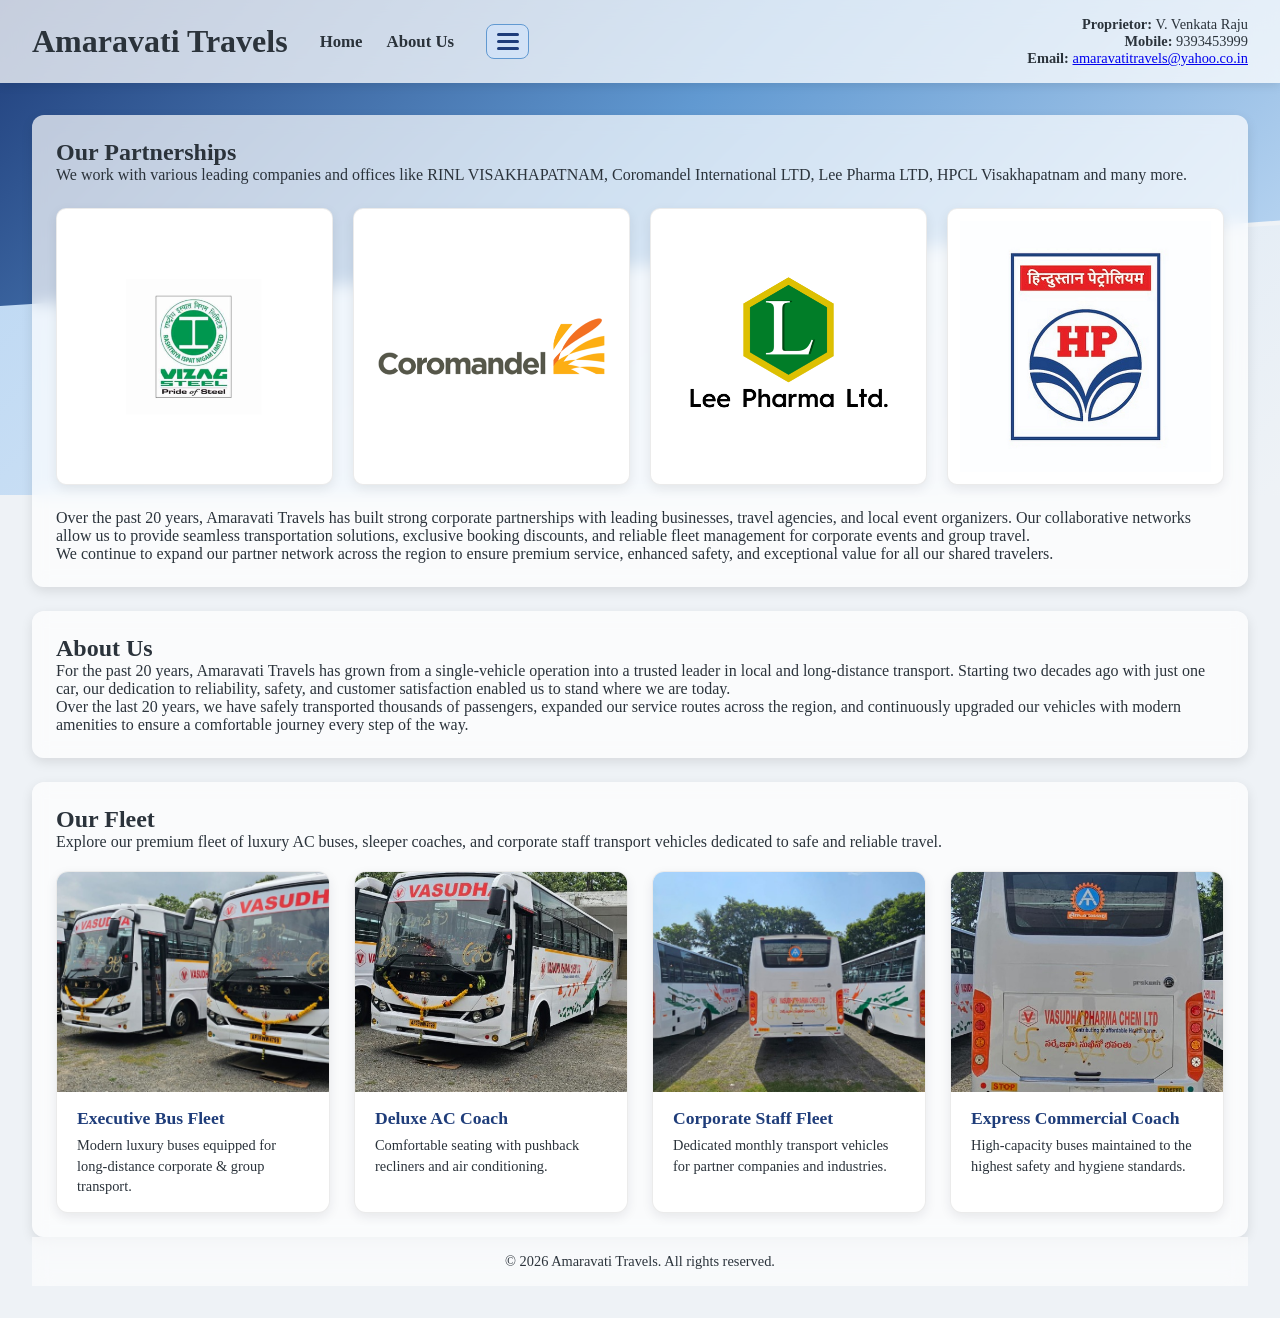
==== about.html @ 66a2ecfb "Put Our Fleet and Admin Portal into interactive hamburger dropdown menu" ====
<!DOCTYPE html>
<html lang="en">
<head>
  <meta charset="UTF-8" />
  <meta name="viewport" content="width=device-width, initial-scale=1.0" />
  <title>Amaravati Travels – About Us</title>
  <link rel="stylesheet" href="style.css" />
</head>
<body>
  <header class="header">
    <div class="header-main">
      <h1>Amaravati Travels</h1>
      <nav class="desktop-main-nav">
        <ul>
          <li><a href="index.html">Home</a></li>
          <li><a href="about.html#about-us">About Us</a></li>
        </ul>
      </nav>
      <div class="hamburger-container">
        <button class="hamburger-btn" id="hamburger-btn" aria-label="Toggle navigation">
          <span class="bar"></span>
          <span class="bar"></span>
          <span class="bar"></span>
        </button>
        <div class="hamburger-dropdown" id="hamburger-dropdown">
          <ul>
            <li class="mobile-only-link"><a href="index.html">Home</a></li>
            <li class="mobile-only-link"><a href="about.html#about-us">About Us</a></li>
            <li><a href="about.html#our-fleet">Our Fleet</a></li>
            <li><a href="admin.html">Admin Portal</a></li>
          </ul>
        </div>
      </div>
    </div>
    <div class="top-info">
      <p><strong>Proprietor:</strong> <span id="site-proprietor">V. Venkata Raju</span></p>
      <p><strong>Mobile:</strong> <span id="site-mobile">9393453999</span></p>
      <p><strong>Email:</strong> <a id="site-email-link" href="mailto:amaravatitravels@yahoo.co.in"><span id="site-email">amaravatitravels@yahoo.co.in</span></a></p>
    </div>
  </header>
  <main>

  <section class="card">
    <h2>Our Partnerships</h2>
    <p>We work with various leading companies and offices like RINL VISAKHAPATNAM, Coromandel International LTD, Lee Pharma LTD, HPCL Visakhapatnam and many more.</p>
    <div class="partners-grid" aria-label="Our partnerships logos">
      <img src="assets/vizag-steel.png" alt="Vizag Steel (RINL) logo" />
      <img src="assets/coromandel.png" alt="Coromandel International logo" />
      <img src="assets/lee-pharma.png" alt="Lee Pharma Ltd logo" />
      <img src="assets/hpcl.png" alt="HPCL logo" />
    </div>
    <p>Over the past 20 years, Amaravati Travels has built strong corporate partnerships with leading businesses, travel agencies, and local event organizers. Our collaborative networks allow us to provide seamless transportation solutions, exclusive booking discounts, and reliable fleet management for corporate events and group travel.</p>
    <p>We continue to expand our partner network across the region to ensure premium service, enhanced safety, and exceptional value for all our shared travelers.</p>
  </section>

  <section class="card" id="about-us" style="margin-top: 1.5rem;">
    <h2>About Us</h2>
    <p>For the past 20 years, Amaravati Travels has grown from a single-vehicle operation into a trusted leader in local and long-distance transport. Starting two decades ago with just one car, our dedication to reliability, safety, and customer satisfaction enabled us to stand where we are today.</p>
    <p>Over the last 20 years, we have safely transported thousands of passengers, expanded our service routes across the region, and continuously upgraded our vehicles with modern amenities to ensure a comfortable journey every step of the way.</p>
  </section>

  <section class="card" id="our-fleet" style="margin-top: 1.5rem;">
    <h2>Our Fleet</h2>
    <p>Explore our premium fleet of luxury AC buses, sleeper coaches, and corporate staff transport vehicles dedicated to safe and reliable travel.</p>
    <div class="fleet-grid">
      <div class="fleet-card">
        <img src="assets/bus-fleet-1.jpg" alt="Amaravati Travels Executive Bus Fleet" />
        <div class="fleet-card-body">
          <h3>Executive Bus Fleet</h3>
          <p>Modern luxury buses equipped for long-distance corporate & group transport.</p>
        </div>
      </div>
      <div class="fleet-card">
        <img src="assets/bus-fleet-2.jpg" alt="Amaravati Travels Deluxe AC Bus" />
        <div class="fleet-card-body">
          <h3>Deluxe AC Coach</h3>
          <p>Comfortable seating with pushback recliners and air conditioning.</p>
        </div>
      </div>
      <div class="fleet-card">
        <img src="assets/bus-fleet-3.jpg" alt="Amaravati Travels Staff Transport Fleet" />
        <div class="fleet-card-body">
          <h3>Corporate Staff Fleet</h3>
          <p>Dedicated monthly transport vehicles for partner companies and industries.</p>
        </div>
      </div>
      <div class="fleet-card">
        <img src="assets/bus-fleet-4.jpg" alt="Amaravati Travels Express Coach" />
        <div class="fleet-card-body">
          <h3>Express Commercial Coach</h3>
          <p>High-capacity buses maintained to the highest safety and hygiene standards.</p>
        </div>
      </div>
    </div>
  </section>
  <footer class="footer">
    <p>&copy; 2026 Amaravati Travels. All rights reserved.</p>
  </footer>
  <script src="script.js"></script>
</body>
</html>
---- style.css ----
/* Updated style.css with wave backgrounds and Big Caslon */
:root {
  --dark-blue: hsl(220, 60%, 30%);   /* deep blue hint */
  --blue: hsl(210, 55%, 60%);        /* medium blue */
  --sky-blue: hsl(210, 70%, 85%);    /* light sky blue */
  --off-white: hsl(210, 30%, 95%);
  --accent: hsl(210, 70%, 70%);
  --text: hsl(210, 15%, 20%);
  --shadow: rgba(0, 0, 0, 0.1);
  --radius: 12px;
}

/* reset */
* { box-sizing: border-box; margin:0; padding:0; }

body {
  font-family: 'Big Caslon', serif;
  background: var(--off-white);
  color: var(--text);
  min-height: 100vh;
  display: flex;
  flex-direction: column;
  position: relative;
}

/* layered wave backgrounds */
body::before,
body::after,
.wave3 {
  content: '';
  position: absolute;
  left: 0;
  width: 100%;
  z-index: -1;
}
body::before {
  top: 0;
  height: 35vh;
  background: linear-gradient(135deg,
            var(--dark-blue),
            var(--blue),
            var(--sky-blue));
  clip-path: polygon(0 0, 100% 0, 100% 70%, 0 100%);
}
body::after {
  top: 25vh;
  height: 30vh;
  background: linear-gradient(135deg,
            var(--sky-blue),
            var(--off-white));
  clip-path: polygon(0 30%, 100% 0, 100% 100%, 0 100%);
}
.wave3 {
  top: 55vh;
  height: 30vh;
  background: linear-gradient(135deg,
            var(--off-white),
            var(--blue));
  clip-path: polygon(0 0, 100% 0, 100% 70%, 0 100%);
}

/* header & top‑right contact info */
header.header {
  padding: 1rem 2rem;
  background: rgba(255, 255, 255, 0.75);
  backdrop-filter: blur(12px);
  box-shadow: 0 2px 10px var(--shadow);
  display: flex;
  justify-content: space-between;
  align-items: center;
  position: relative;
  z-index: 1000;
}

.header-main {
  display: flex;
  align-items: center;
  gap: 2rem;
}

.desktop-main-nav ul {
  list-style: none;
  display: flex;
  gap: 1.5rem;
}

.desktop-main-nav a {
  text-decoration: none;
  color: var(--text);
  font-weight: 600;
  font-size: 1.05rem;
  transition: color 0.2s;
}

.desktop-main-nav a:hover {
  color: var(--accent);
}

/* Hamburger Dropdown Container */
.hamburger-container {
  position: relative;
}

/* Hamburger Toggle Button */
.hamburger-btn {
  display: flex;
  flex-direction: column;
  justify-content: center;
  align-items: center;
  background: rgba(210, 230, 255, 0.5);
  border: 1px solid var(--blue);
  border-radius: 8px;
  cursor: pointer;
  padding: 0.5rem 0.6rem;
  gap: 4px;
  z-index: 1001;
  transition: background 0.2s, transform 0.2s;
}

.hamburger-btn:hover {
  background: var(--sky-blue);
}

.hamburger-btn .bar {
  display: block;
  width: 22px;
  height: 3px;
  background-color: var(--dark-blue);
  border-radius: 2px;
  transition: all 0.3s ease;
}

/* Hamburger Dropdown Menu */
.hamburger-dropdown {
  display: none;
  position: absolute;
  top: calc(100% + 8px);
  right: 0;
  background: rgba(255, 255, 255, 0.98);
  backdrop-filter: blur(15px);
  min-width: 180px;
  border-radius: var(--radius);
  box-shadow: 0 8px 24px rgba(0, 0, 0, 0.15);
  border: 1px solid rgba(0, 0, 0, 0.08);
  padding: 0.6rem 0;
  z-index: 1002;
}

.hamburger-dropdown.open {
  display: block;
  animation: fadeInDown 0.25s ease forwards;
}

@keyframes fadeInDown {
  from {
    opacity: 0;
    transform: translateY(-8px);
  }
  to {
    opacity: 1;
    transform: translateY(0);
  }
}

.hamburger-dropdown ul {
  list-style: none;
  margin: 0;
  padding: 0;
}

.hamburger-dropdown li a {
  display: block;
  padding: 0.6rem 1.2rem;
  color: var(--text);
  text-decoration: none;
  font-weight: 600;
  transition: background 0.2s, color 0.2s;
}

.hamburger-dropdown li a:hover {
  background: var(--sky-blue);
  color: var(--dark-blue);
}

.mobile-only-link {
  display: none;
}

.hamburger-btn.active .bar:nth-child(1) {
  transform: translateY(7px) rotate(45deg);
}
.hamburger-btn.active .bar:nth-child(2) {
  opacity: 0;
}
.hamburger-btn.active .bar:nth-child(3) {
  transform: translateY(-7px) rotate(-45deg);
}

.top-info {
  text-align: right;
  font-size: 0.9rem;
}
.top-info p { margin:0; }

/* main content */
main { flex:1; padding:2rem; }
section.card {
  background: rgba(255,255,255,0.7);
  border-radius: var(--radius);
  padding:1.5rem;
  box-shadow:0 4px 12px var(--shadow);
  backdrop-filter:blur(8px);
}

.partners-grid {
  display: grid;
  grid-template-columns: repeat(4, 1fr);
  gap: 1.25rem;
  align-items: center;
  margin: 1.5rem 0;
}

@media (max-width: 600px) {
  .partners-grid {
    grid-template-columns: repeat(2, 1fr);
  }
}

.partners-grid img {
  display: block;
  width: 100%;
  aspect-ratio: 1 / 1;
  object-fit: contain;
  object-position: center;
  background: #ffffff;
  border-radius: 10px;
  padding: 0.75rem;
  box-shadow: 0 4px 12px rgba(0,0,0,0.08);
  border: 1px solid rgba(0,0,0,0.08);
}

footer.footer {
  background: rgba(255,255,255,0.6);
  backdrop-filter: blur(10px);
  text-align:center;
  padding:1rem;
  font-size:0.9rem;
}

/* Forms */
.booking-form {
  display: flex;
  flex-direction: column;
  gap: 1.2rem;
  margin-top: 1rem;
}
.form-group {
  display: flex;
  flex-direction: column;
  gap: 0.5rem;
}
.form-group label {
  font-weight: 600;
}
.booking-form input,
.booking-form select,
.booking-form button {
  padding: 0.8rem;
  border: 1px solid var(--blue);
  border-radius: var(--radius);
  font-family: inherit;
  font-size: 1rem;
}
.booking-form button {
  background: var(--blue);
  color: white;
  font-weight: 600;
  cursor: pointer;
  border: none;
  transition: background 0.2s;
  margin-top: 0.5rem;
}
.booking-form button:hover {
  background: var(--dark-blue);
}
.hidden {
  display: none;
}

/* Dashboard Styles */
.dashboard-header {
  display: flex;
  justify-content: space-between;
  align-items: center;
  margin-bottom: 2rem;
}
.logout-btn {
  background: #e74c3c;
  color: white;
  border: none;
  padding: 0.6rem 1rem;
  border-radius: var(--radius);
  cursor: pointer;
  font-weight: bold;
}
.logout-btn:hover {
  background: #c0392b;
}

.summary-cards {
  display: flex;
  gap: 1.5rem;
  margin-bottom: 2rem;
}
.summary-card {
  flex: 1;
  text-align: center;
  padding: 1.5rem;
}
.summary-card h3 {
  font-size: 1.1rem;
  color: var(--text);
  margin-bottom: 0.5rem;
}
.summary-card .stat {
  font-size: 2rem;
  font-weight: bold;
  color: var(--dark-blue);
}

.dashboard-grid {
  display: grid;
  grid-template-columns: repeat(auto-fit, minmax(300px, 1fr));
  gap: 1.5rem;
}
.dashboard-section {
  padding: 1.5rem;
}
.dashboard-section h3 {
  margin-bottom: 1rem;
  color: var(--dark-blue);
}
.data-table {
  width: 100%;
  border-collapse: collapse;
}
.data-table th, .data-table td {
  text-align: left;
  padding: 0.8rem;
  border-bottom: 1px solid rgba(0,0,0,0.1);
}
.data-table th {
  font-weight: 600;
  color: var(--blue);
}
.inventory-list {
  list-style: none;
  padding: 0;
}
.inventory-list li {
  padding: 0.8rem 0;
  border-bottom: 1px solid rgba(0,0,0,0.1);
}
.inventory-list li:last-child {
  border-bottom: none;
}

/* Our Fleet Gallery Styles */
.fleet-grid {
  display: grid;
  grid-template-columns: repeat(auto-fit, minmax(260px, 1fr));
  gap: 1.5rem;
  margin-top: 1.25rem;
}

.fleet-card {
  background: #ffffff;
  border-radius: var(--radius);
  overflow: hidden;
  box-shadow: 0 4px 12px rgba(0,0,0,0.08);
  border: 1px solid rgba(0,0,0,0.08);
  transition: transform 0.2s ease, box-shadow 0.2s ease;
}

.fleet-card:hover {
  transform: translateY(-4px);
  box-shadow: 0 8px 24px rgba(0,0,0,0.12);
}

.fleet-card img {
  width: 100%;
  height: 220px;
  object-fit: cover;
  object-position: center;
  display: block;
}

.fleet-card-body {
  padding: 1rem 1.25rem;
}

.fleet-card-body h3 {
  font-size: 1.1rem;
  color: var(--dark-blue);
  margin-bottom: 0.4rem;
}

.fleet-card-body p {
  font-size: 0.9rem;
  color: var(--text);
  line-height: 1.4;
}

/* Admin CMS Table Action Buttons */
.table-btn {
  padding: 0.3rem 0.6rem;
  font-size: 0.85rem;
  font-weight: 600;
  border-radius: 6px;
  border: none;
  cursor: pointer;
  transition: background 0.2s ease;
}
.approve-btn {
  background: #27ae60;
  color: #ffffff;
}
.approve-btn:hover {
  background: #219150;
}
.delete-btn {
  background: #e74c3c;
  color: #ffffff;
}
.delete-btn:hover {
  background: #c0392b;
}

/* Responsive Design System & Media Queries */

/* Tablet & Mobile Screens (<= 768px) */
@media (max-width: 768px) {
  header.header {
    flex-direction: column;
    gap: 0.8rem;
    padding: 1rem;
    align-items: stretch;
  }

  .header-main {
    justify-content: space-between;
    width: 100%;
    gap: 0;
  }

  .desktop-main-nav {
    display: none;
  }

  .mobile-only-link {
    display: block;
  }

  .hamburger-dropdown {
    right: 0;
    left: auto;
    width: 200px;
  }

  .top-info {
    text-align: center;
    font-size: 0.85rem;
  }

  main {
    padding: 1.25rem 1rem;
  }

  section.card {
    padding: 1.25rem 1rem;
  }

  .summary-cards {
    flex-direction: column;
    gap: 1rem;
  }

  .dashboard-grid {
    grid-template-columns: 1fr;
  }

  .partners-grid {
    grid-template-columns: repeat(2, 1fr);
    gap: 1rem;
  }

  .fleet-grid {
    grid-template-columns: repeat(auto-fit, minmax(220px, 1fr));
    gap: 1rem;
  }

  .dashboard-section {
    padding: 1rem;
    overflow-x: auto;
  }

  .data-table {
    display: block;
    overflow-x: auto;
    white-space: nowrap;
    -webkit-overflow-scrolling: touch;
  }
}

/* Small Mobile Screens (<= 480px) */
@media (max-width: 480px) {
  header.header h1 {
    font-size: 1.45rem;
  }

  nav ul {
    gap: 0.5rem 0.8rem;
  }

  nav a {
    font-size: 0.9rem;
  }

  .partners-grid {
    grid-template-columns: repeat(2, 1fr);
    gap: 0.75rem;
  }

  .partners-grid img {
    padding: 0.5rem;
  }

  .fleet-grid {
    grid-template-columns: 1fr;
  }

  .fleet-card img {
    height: 200px;
  }

  .table-btn {
    padding: 0.25rem 0.5rem;
    font-size: 0.8rem;
  }

  .summary-card .stat {
    font-size: 1.6rem;
  }
}

/* Extra Small Mobile Screens (<= 360px) */
@media (max-width: 360px) {
  .partners-grid {
    grid-template-columns: 1fr;
  }
}
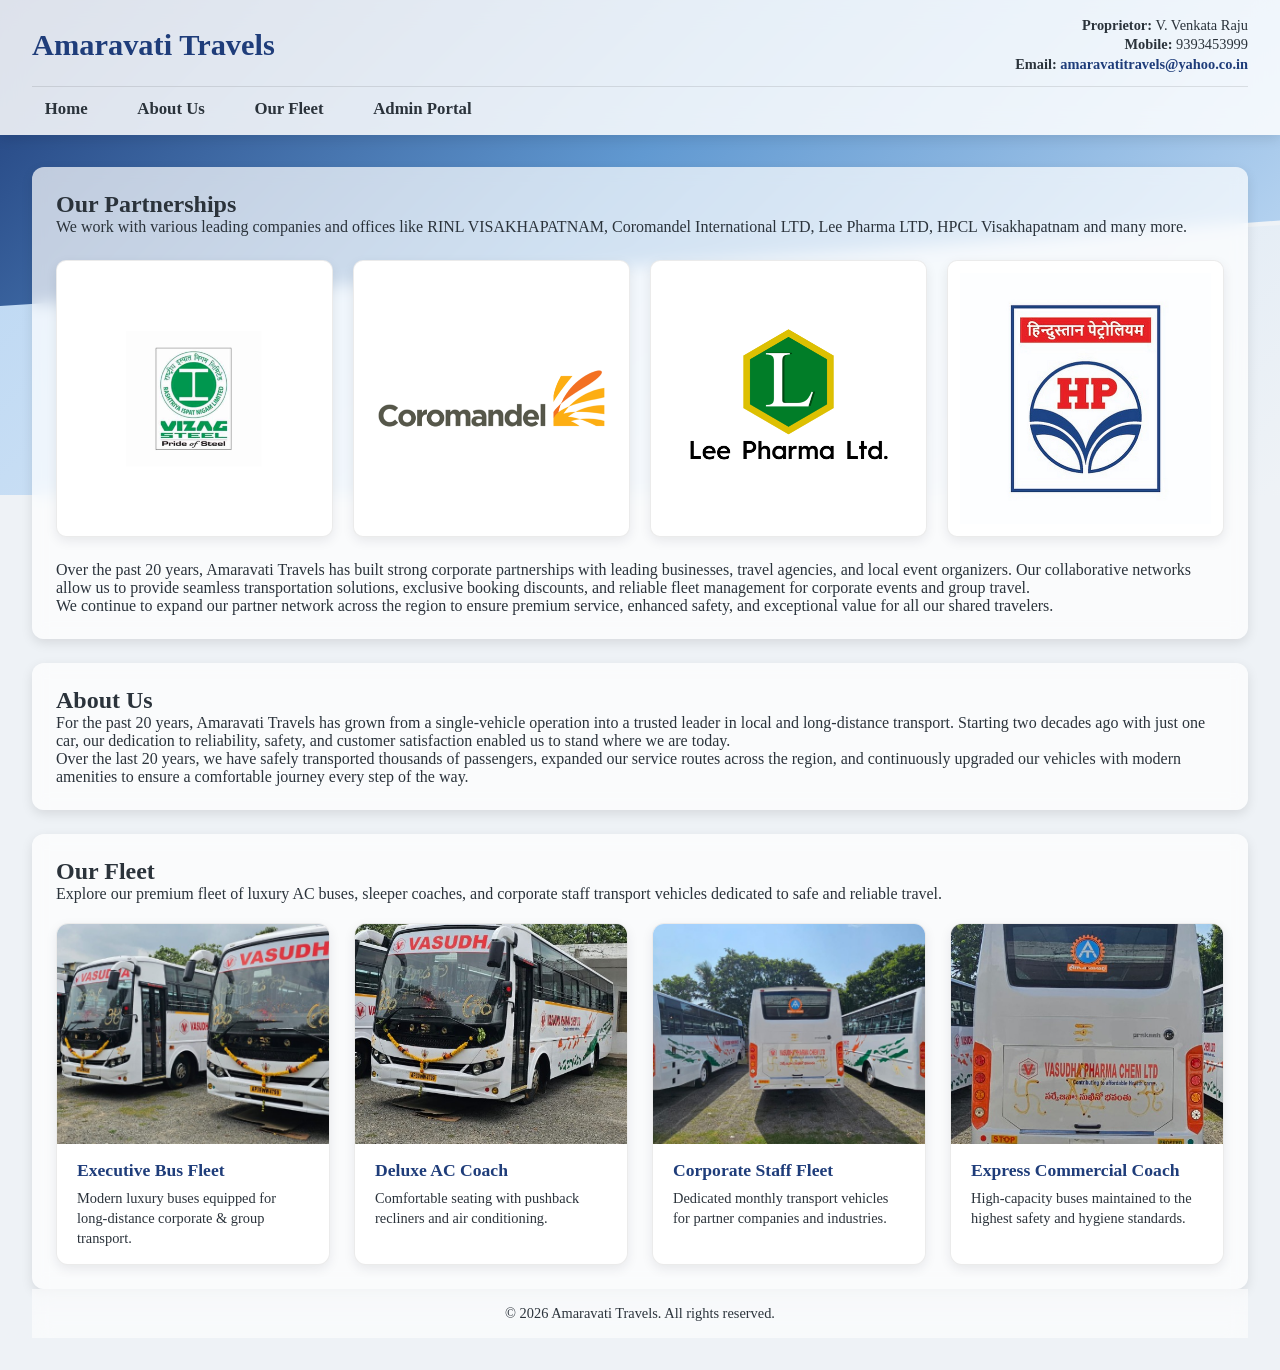
==== commit 364a60bd: "Position Amaravati Travels title and proprietor details side-by-side with navigation links underneat" ====
--- a/about.html
+++ b/about.html
@@ -8,34 +8,30 @@
 </head>
 <body>
   <header class="header">
-    <div class="header-main">
-      <h1>Amaravati Travels</h1>
-      <nav class="desktop-main-nav">
+    <div class="header-top-bar">
+      <div class="header-brand">
+        <h1>Amaravati Travels</h1>
+      </div>
+      <div class="top-info">
+        <p><strong>Proprietor:</strong> <span id="site-proprietor">V. Venkata Raju</span></p>
+        <p><strong>Mobile:</strong> <span id="site-mobile">9393453999</span></p>
+        <p><strong>Email:</strong> <a id="site-email-link" href="mailto:amaravatitravels@yahoo.co.in"><span id="site-email">amaravatitravels@yahoo.co.in</span></a></p>
+      </div>
+    </div>
+    <div class="header-nav-bar">
+      <nav class="nav-menu" id="nav-menu">
         <ul>
           <li><a href="index.html">Home</a></li>
           <li><a href="about.html#about-us">About Us</a></li>
+          <li><a href="about.html#our-fleet">Our Fleet</a></li>
+          <li><a href="admin.html">Admin Portal</a></li>
         </ul>
       </nav>
-      <div class="hamburger-container">
-        <button class="hamburger-btn" id="hamburger-btn" aria-label="Toggle navigation">
-          <span class="bar"></span>
-          <span class="bar"></span>
-          <span class="bar"></span>
-        </button>
-        <div class="hamburger-dropdown" id="hamburger-dropdown">
-          <ul>
-            <li class="mobile-only-link"><a href="index.html">Home</a></li>
-            <li class="mobile-only-link"><a href="about.html#about-us">About Us</a></li>
-            <li><a href="about.html#our-fleet">Our Fleet</a></li>
-            <li><a href="admin.html">Admin Portal</a></li>
-          </ul>
-        </div>
-      </div>
-    </div>
-    <div class="top-info">
-      <p><strong>Proprietor:</strong> <span id="site-proprietor">V. Venkata Raju</span></p>
-      <p><strong>Mobile:</strong> <span id="site-mobile">9393453999</span></p>
-      <p><strong>Email:</strong> <a id="site-email-link" href="mailto:amaravatitravels@yahoo.co.in"><span id="site-email">amaravatitravels@yahoo.co.in</span></a></p>
+      <button class="hamburger-btn" id="hamburger-btn" aria-label="Toggle navigation">
+        <span class="bar"></span>
+        <span class="bar"></span>
+        <span class="bar"></span>
+      </button>
     </div>
   </header>
   <main>
--- a/style.css
+++ b/style.css
@@ -59,62 +59,98 @@
   clip-path: polygon(0 0, 100% 0, 100% 70%, 0 100%);
 }
 
-/* header & top‑right contact info */
+/* header & top contact info layout */
 header.header {
   padding: 1rem 2rem;
-  background: rgba(255, 255, 255, 0.75);
+  background: rgba(255, 255, 255, 0.85);
   backdrop-filter: blur(12px);
-  box-shadow: 0 2px 10px var(--shadow);
+  box-shadow: 0 4px 12px var(--shadow);
+  display: flex;
+  flex-direction: column;
+  gap: 0.75rem;
+  position: relative;
+  z-index: 1000;
+}
+
+.header-top-bar {
   display: flex;
   justify-content: space-between;
   align-items: center;
-  position: relative;
-  z-index: 1000;
-}
-
-.header-main {
-  display: flex;
+  width: 100%;
+  padding-bottom: 0.75rem;
+  border-bottom: 1px solid rgba(0, 0, 0, 0.1);
+}
+
+.header-brand h1 {
+  font-size: 1.9rem;
+  color: var(--dark-blue);
+  margin: 0;
+  font-weight: 700;
+}
+
+.top-info {
+  text-align: right;
+  font-size: 0.9rem;
+  color: var(--text);
+  line-height: 1.35;
+}
+
+.top-info p {
+  margin: 0;
+}
+
+.top-info a {
+  color: var(--dark-blue);
+  text-decoration: none;
+  font-weight: 600;
+}
+
+.top-info a:hover {
+  text-decoration: underline;
+}
+
+/* Row 2: Navigation Bar under Title & Proprietor Details */
+.header-nav-bar {
+  display: flex;
+  justify-content: space-between;
   align-items: center;
-  gap: 2rem;
-}
-
-.desktop-main-nav ul {
+  width: 100%;
+}
+
+.nav-menu ul {
   list-style: none;
   display: flex;
   gap: 1.5rem;
-}
-
-.desktop-main-nav a {
+  margin: 0;
+  padding: 0;
+}
+
+.nav-menu a {
   text-decoration: none;
   color: var(--text);
   font-weight: 600;
   font-size: 1.05rem;
-  transition: color 0.2s;
-}
-
-.desktop-main-nav a:hover {
-  color: var(--accent);
-}
-
-/* Hamburger Dropdown Container */
-.hamburger-container {
-  position: relative;
-}
-
-/* Hamburger Toggle Button */
+  padding: 0.4rem 0.8rem;
+  border-radius: 6px;
+  transition: all 0.2s ease;
+}
+
+.nav-menu a:hover {
+  color: var(--dark-blue);
+  background: var(--sky-blue);
+}
+
+/* Hamburger button for mobile screens */
 .hamburger-btn {
-  display: flex;
-  flex-direction: column;
-  justify-content: center;
-  align-items: center;
-  background: rgba(210, 230, 255, 0.5);
+  display: none;
+  background: rgba(210, 230, 255, 0.6);
   border: 1px solid var(--blue);
   border-radius: 8px;
   cursor: pointer;
   padding: 0.5rem 0.6rem;
+  flex-direction: column;
   gap: 4px;
-  z-index: 1001;
-  transition: background 0.2s, transform 0.2s;
+  transition: background 0.2s;
 }
 
 .hamburger-btn:hover {
@@ -128,62 +164,6 @@
   background-color: var(--dark-blue);
   border-radius: 2px;
   transition: all 0.3s ease;
-}
-
-/* Hamburger Dropdown Menu */
-.hamburger-dropdown {
-  display: none;
-  position: absolute;
-  top: calc(100% + 8px);
-  right: 0;
-  background: rgba(255, 255, 255, 0.98);
-  backdrop-filter: blur(15px);
-  min-width: 180px;
-  border-radius: var(--radius);
-  box-shadow: 0 8px 24px rgba(0, 0, 0, 0.15);
-  border: 1px solid rgba(0, 0, 0, 0.08);
-  padding: 0.6rem 0;
-  z-index: 1002;
-}
-
-.hamburger-dropdown.open {
-  display: block;
-  animation: fadeInDown 0.25s ease forwards;
-}
-
-@keyframes fadeInDown {
-  from {
-    opacity: 0;
-    transform: translateY(-8px);
-  }
-  to {
-    opacity: 1;
-    transform: translateY(0);
-  }
-}
-
-.hamburger-dropdown ul {
-  list-style: none;
-  margin: 0;
-  padding: 0;
-}
-
-.hamburger-dropdown li a {
-  display: block;
-  padding: 0.6rem 1.2rem;
-  color: var(--text);
-  text-decoration: none;
-  font-weight: 600;
-  transition: background 0.2s, color 0.2s;
-}
-
-.hamburger-dropdown li a:hover {
-  background: var(--sky-blue);
-  color: var(--dark-blue);
-}
-
-.mobile-only-link {
-  display: none;
 }
 
 .hamburger-btn.active .bar:nth-child(1) {
@@ -438,33 +418,60 @@
 
 /* Responsive Design System & Media Queries */
 
-/* Tablet & Mobile Screens (<= 768px) */
+/* Media Queries for Mobile Responsive */
 @media (max-width: 768px) {
   header.header {
+    padding: 1rem;
+    gap: 0.6rem;
+  }
+
+  .header-top-bar {
     flex-direction: column;
+    text-align: center;
+    gap: 0.5rem;
+    align-items: center;
+  }
+
+  .top-info {
+    text-align: center;
+    font-size: 0.85rem;
+  }
+
+  .header-nav-bar {
+    justify-content: flex-end;
+  }
+
+  .hamburger-btn {
+    display: flex;
+  }
+
+  .nav-menu {
+    display: none;
+    width: 100%;
+    margin-top: 0.5rem;
+  }
+
+  .nav-menu.open {
+    display: block;
+  }
+
+  .nav-menu ul {
+    flex-direction: column;
+    align-items: center;
     gap: 0.8rem;
+    background: rgba(255, 255, 255, 0.98);
+    backdrop-filter: blur(15px);
     padding: 1rem;
-    align-items: stretch;
-  }
-
-  .header-main {
-    justify-content: space-between;
+    border-radius: var(--radius);
+    box-shadow: 0 4px 16px rgba(0, 0, 0, 0.12);
+    border: 1px solid rgba(0, 0, 0, 0.08);
+  }
+
+  .nav-menu a {
+    display: block;
     width: 100%;
-    gap: 0;
-  }
-
-  .desktop-main-nav {
-    display: none;
-  }
-
-  .mobile-only-link {
-    display: block;
-  }
-
-  .hamburger-dropdown {
-    right: 0;
-    left: auto;
-    width: 200px;
+    text-align: center;
+    padding: 0.6rem 1rem;
   }
 
   .top-info {
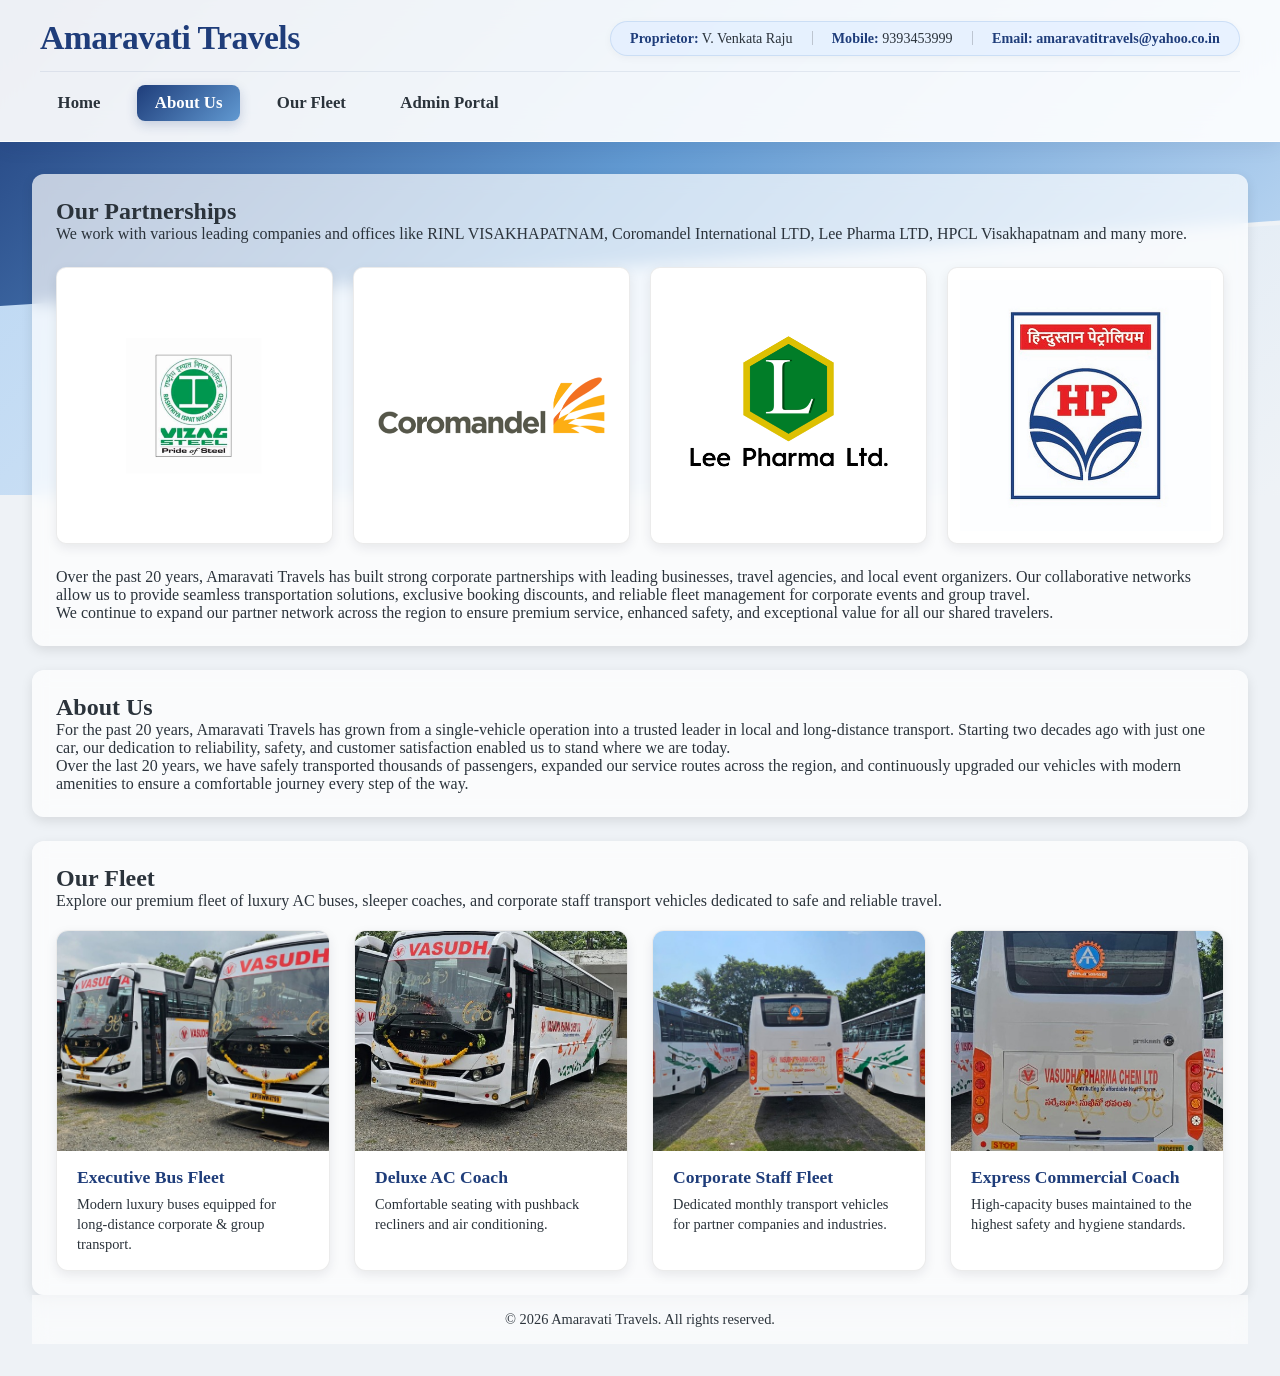
==== commit d61dac6d: "Enhance header styling for an executive modern look with clean pills and dividers" ====
--- a/about.html
+++ b/about.html
@@ -14,7 +14,9 @@
       </div>
       <div class="top-info">
         <p><strong>Proprietor:</strong> <span id="site-proprietor">V. Venkata Raju</span></p>
+        <span class="info-divider"></span>
         <p><strong>Mobile:</strong> <span id="site-mobile">9393453999</span></p>
+        <span class="info-divider"></span>
         <p><strong>Email:</strong> <a id="site-email-link" href="mailto:amaravatitravels@yahoo.co.in"><span id="site-email">amaravatitravels@yahoo.co.in</span></a></p>
       </div>
     </div>
@@ -22,7 +24,7 @@
       <nav class="nav-menu" id="nav-menu">
         <ul>
           <li><a href="index.html">Home</a></li>
-          <li><a href="about.html#about-us">About Us</a></li>
+          <li><a href="about.html#about-us" class="active">About Us</a></li>
           <li><a href="about.html#our-fleet">Our Fleet</a></li>
           <li><a href="admin.html">Admin Portal</a></li>
         </ul>
--- a/style.css
+++ b/style.css
@@ -59,15 +59,17 @@
   clip-path: polygon(0 0, 100% 0, 100% 70%, 0 100%);
 }
 
-/* header & top contact info layout */
+/* Executive Modern Header */
 header.header {
-  padding: 1rem 2rem;
-  background: rgba(255, 255, 255, 0.85);
-  backdrop-filter: blur(12px);
-  box-shadow: 0 4px 12px var(--shadow);
+  padding: 1.2rem 2.5rem;
+  background: rgba(255, 255, 255, 0.92);
+  backdrop-filter: blur(16px);
+  -webkit-backdrop-filter: blur(16px);
+  box-shadow: 0 4px 20px rgba(0, 30, 80, 0.08);
+  border-bottom: 1px solid rgba(255, 255, 255, 0.8);
   display: flex;
   flex-direction: column;
-  gap: 0.75rem;
+  gap: 0.85rem;
   position: relative;
   z-index: 1000;
 }
@@ -77,39 +79,60 @@
   justify-content: space-between;
   align-items: center;
   width: 100%;
-  padding-bottom: 0.75rem;
-  border-bottom: 1px solid rgba(0, 0, 0, 0.1);
+  padding-bottom: 0.85rem;
+  border-bottom: 1px solid rgba(0, 40, 100, 0.08);
 }
 
 .header-brand h1 {
-  font-size: 1.9rem;
+  font-size: 2.1rem;
+  font-weight: 800;
   color: var(--dark-blue);
+  letter-spacing: -0.5px;
   margin: 0;
-  font-weight: 700;
 }
 
 .top-info {
-  text-align: right;
-  font-size: 0.9rem;
-  color: var(--text);
-  line-height: 1.35;
+  display: flex;
+  align-items: center;
+  gap: 1.2rem;
+  background: rgba(225, 238, 255, 0.7);
+  padding: 0.5rem 1.2rem;
+  border-radius: 50px;
+  border: 1px solid rgba(0, 80, 180, 0.12);
+  box-shadow: 0 2px 8px rgba(0,0,0,0.04);
 }
 
 .top-info p {
   margin: 0;
+  font-size: 0.88rem;
+  color: var(--text);
+}
+
+.top-info strong {
+  color: var(--dark-blue);
+  font-weight: 700;
 }
 
 .top-info a {
   color: var(--dark-blue);
   text-decoration: none;
   font-weight: 600;
+  transition: color 0.2s;
 }
 
 .top-info a:hover {
+  color: var(--blue);
   text-decoration: underline;
 }
 
-/* Row 2: Navigation Bar under Title & Proprietor Details */
+.info-divider {
+  display: inline-block;
+  width: 1px;
+  height: 14px;
+  background: rgba(0, 0, 0, 0.18);
+}
+
+/* Row 2: Navigation Bar */
 .header-nav-bar {
   display: flex;
   justify-content: space-between;
@@ -117,10 +140,22 @@
   width: 100%;
 }
 
+.nav-menu {
+  width: 100%;
+}
+
 .nav-menu ul {
-  list-style: none;
-  display: flex;
-  gap: 1.5rem;
+  list-style: none !important;
+  list-style-type: none !important;
+  display: flex;
+  gap: 1.2rem;
+  margin: 0;
+  padding: 0;
+}
+
+.nav-menu li {
+  list-style: none !important;
+  list-style-type: none !important;
   margin: 0;
   padding: 0;
 }
@@ -130,31 +165,35 @@
   color: var(--text);
   font-weight: 600;
   font-size: 1.05rem;
-  padding: 0.4rem 0.8rem;
-  border-radius: 6px;
-  transition: all 0.2s ease;
-}
-
-.nav-menu a:hover {
-  color: var(--dark-blue);
-  background: var(--sky-blue);
-}
-
-/* Hamburger button for mobile screens */
+  padding: 0.5rem 1.1rem;
+  border-radius: 8px;
+  transition: all 0.25s ease;
+  display: inline-block;
+}
+
+.nav-menu a:hover,
+.nav-menu a.active {
+  color: #ffffff;
+  background: linear-gradient(135deg, var(--dark-blue), var(--blue));
+  box-shadow: 0 4px 12px rgba(30, 60, 120, 0.2);
+}
+
+/* Hamburger button for small screens */
 .hamburger-btn {
   display: none;
-  background: rgba(210, 230, 255, 0.6);
+  background: rgba(210, 230, 255, 0.8);
   border: 1px solid var(--blue);
   border-radius: 8px;
   cursor: pointer;
-  padding: 0.5rem 0.6rem;
+  padding: 0.6rem 0.7rem;
   flex-direction: column;
   gap: 4px;
-  transition: background 0.2s;
+  transition: background 0.2s, transform 0.2s;
 }
 
 .hamburger-btn:hover {
   background: var(--sky-blue);
+  transform: scale(1.03);
 }
 
 .hamburger-btn .bar {
@@ -175,12 +214,6 @@
 .hamburger-btn.active .bar:nth-child(3) {
   transform: translateY(-7px) rotate(-45deg);
 }
-
-.top-info {
-  text-align: right;
-  font-size: 0.9rem;
-}
-.top-info p { margin:0; }
 
 /* main content */
 main { flex:1; padding:2rem; }
@@ -418,23 +451,31 @@
 
 /* Responsive Design System & Media Queries */
 
-/* Media Queries for Mobile Responsive */
+/* Mobile Responsive Header */
 @media (max-width: 768px) {
   header.header {
-    padding: 1rem;
-    gap: 0.6rem;
+    padding: 1rem 1.25rem;
+    gap: 0.75rem;
   }
 
   .header-top-bar {
     flex-direction: column;
     text-align: center;
-    gap: 0.5rem;
+    gap: 0.6rem;
     align-items: center;
   }
 
   .top-info {
+    flex-direction: column;
+    gap: 0.3rem;
+    border-radius: 12px;
+    padding: 0.6rem 1rem;
+    width: 100%;
     text-align: center;
-    font-size: 0.85rem;
+  }
+
+  .info-divider {
+    display: none;
   }
 
   .header-nav-bar {
@@ -448,7 +489,6 @@
   .nav-menu {
     display: none;
     width: 100%;
-    margin-top: 0.5rem;
   }
 
   .nav-menu.open {
@@ -457,13 +497,12 @@
 
   .nav-menu ul {
     flex-direction: column;
-    align-items: center;
-    gap: 0.8rem;
+    gap: 0.5rem;
     background: rgba(255, 255, 255, 0.98);
     backdrop-filter: blur(15px);
     padding: 1rem;
     border-radius: var(--radius);
-    box-shadow: 0 4px 16px rgba(0, 0, 0, 0.12);
+    box-shadow: 0 8px 24px rgba(0, 0, 0, 0.12);
     border: 1px solid rgba(0, 0, 0, 0.08);
   }
 
@@ -471,12 +510,7 @@
     display: block;
     width: 100%;
     text-align: center;
-    padding: 0.6rem 1rem;
-  }
-
-  .top-info {
-    text-align: center;
-    font-size: 0.85rem;
+    padding: 0.75rem 1rem;
   }
 
   main {
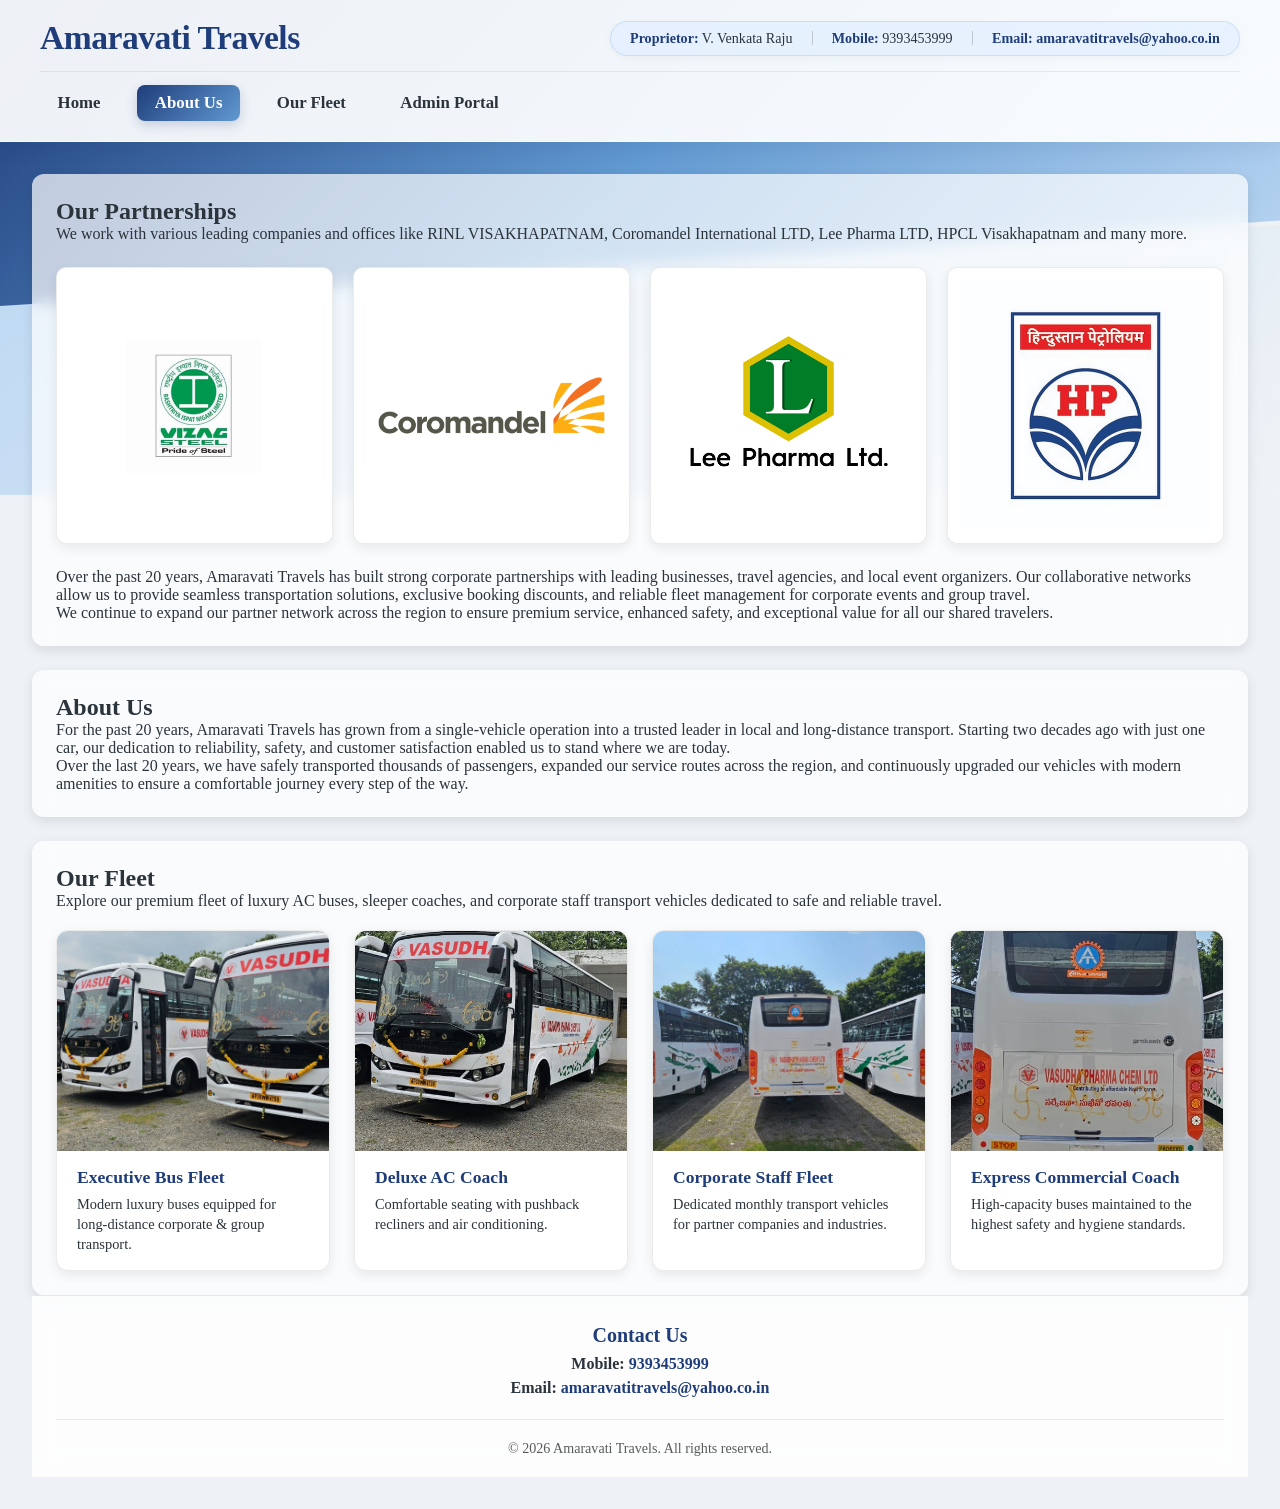
==== commit df599a9d: "Add Contact Us block with mobile 9393453999 and mail amaravatitravels@yahoo.co.in above copyright te" ====
--- a/about.html
+++ b/about.html
@@ -3,6 +3,9 @@
 <head>
   <meta charset="UTF-8" />
   <meta name="viewport" content="width=device-width, initial-scale=1.0" />
+  <meta http-equiv="Cache-Control" content="no-cache, no-store, must-revalidate" />
+  <meta http-equiv="Pragma" content="no-cache" />
+  <meta http-equiv="Expires" content="0" />
   <title>Amaravati Travels – About Us</title>
   <link rel="stylesheet" href="style.css" />
 </head>
@@ -21,24 +24,24 @@
       </div>
     </div>
     <div class="header-nav-bar">
-      <nav class="nav-menu" id="nav-menu">
-        <ul>
-          <li><a href="index.html">Home</a></li>
-          <li><a href="about.html#about-us" class="active">About Us</a></li>
-          <li><a href="about.html#our-fleet">Our Fleet</a></li>
-          <li><a href="admin.html">Admin Portal</a></li>
-        </ul>
-      </nav>
       <button class="hamburger-btn" id="hamburger-btn" aria-label="Toggle navigation">
         <span class="bar"></span>
         <span class="bar"></span>
         <span class="bar"></span>
       </button>
+      <nav class="nav-menu" id="nav-menu">
+        <ul>
+          <li><a href="index.html">Home</a></li>
+          <li><a href="about.html#our-partnerships" class="active">About Us</a></li>
+          <li><a href="about.html#our-fleet">Our Fleet</a></li>
+          <li><a href="admin.html">Admin Portal</a></li>
+        </ul>
+      </nav>
     </div>
   </header>
   <main>
 
-  <section class="card">
+  <section class="card" id="our-partnerships">
     <h2>Our Partnerships</h2>
     <p>We work with various leading companies and offices like RINL VISAKHAPATNAM, Coromandel International LTD, Lee Pharma LTD, HPCL Visakhapatnam and many more.</p>
     <div class="partners-grid" aria-label="Our partnerships logos">
@@ -92,7 +95,14 @@
     </div>
   </section>
   <footer class="footer">
-    <p>&copy; 2026 Amaravati Travels. All rights reserved.</p>
+    <div class="footer-contact-block">
+      <h3>Contact Us</h3>
+      <p><strong>Mobile:</strong> <a href="tel:9393453999">9393453999</a></p>
+      <p><strong>Email:</strong> <a href="mailto:amaravatitravels@yahoo.co.in">amaravatitravels@yahoo.co.in</a></p>
+    </div>
+    <div class="footer-bottom">
+      <p>&copy; 2026 Amaravati Travels. All rights reserved.</p>
+    </div>
   </footer>
   <script src="script.js"></script>
 </body>
--- a/style.css
+++ b/style.css
@@ -253,11 +253,51 @@
 }
 
 footer.footer {
-  background: rgba(255,255,255,0.6);
-  backdrop-filter: blur(10px);
-  text-align:center;
-  padding:1rem;
-  font-size:0.9rem;
+  background: rgba(255, 255, 255, 0.85);
+  backdrop-filter: blur(12px);
+  -webkit-backdrop-filter: blur(12px);
+  text-align: center;
+  padding: 1.75rem 1.5rem 1.25rem 1.5rem;
+  font-size: 0.95rem;
+  border-top: 1px solid rgba(0, 0, 0, 0.08);
+  margin-top: auto;
+}
+
+.footer-contact-block {
+  margin-bottom: 1.25rem;
+  padding-bottom: 1rem;
+  border-bottom: 1px solid rgba(0, 0, 0, 0.08);
+}
+
+.footer-contact-block h3 {
+  font-size: 1.25rem;
+  color: var(--dark-blue);
+  margin-bottom: 0.5rem;
+  font-weight: 700;
+}
+
+.footer-contact-block p {
+  margin: 0.35rem 0;
+  color: var(--text);
+  font-size: 1rem;
+}
+
+.footer-contact-block a {
+  color: var(--dark-blue);
+  text-decoration: none;
+  font-weight: 600;
+  transition: color 0.2s;
+}
+
+.footer-contact-block a:hover {
+  color: var(--blue);
+  text-decoration: underline;
+}
+
+.footer-bottom p {
+  margin: 0;
+  font-size: 0.88rem;
+  color: rgba(0, 0, 0, 0.65);
 }
 
 /* Forms */
@@ -479,7 +519,7 @@
   }
 
   .header-nav-bar {
-    justify-content: flex-end;
+    justify-content: flex-start;
   }
 
   .hamburger-btn {
@@ -509,7 +549,7 @@
   .nav-menu a {
     display: block;
     width: 100%;
-    text-align: center;
+    text-align: left;
     padding: 0.75rem 1rem;
   }
 
